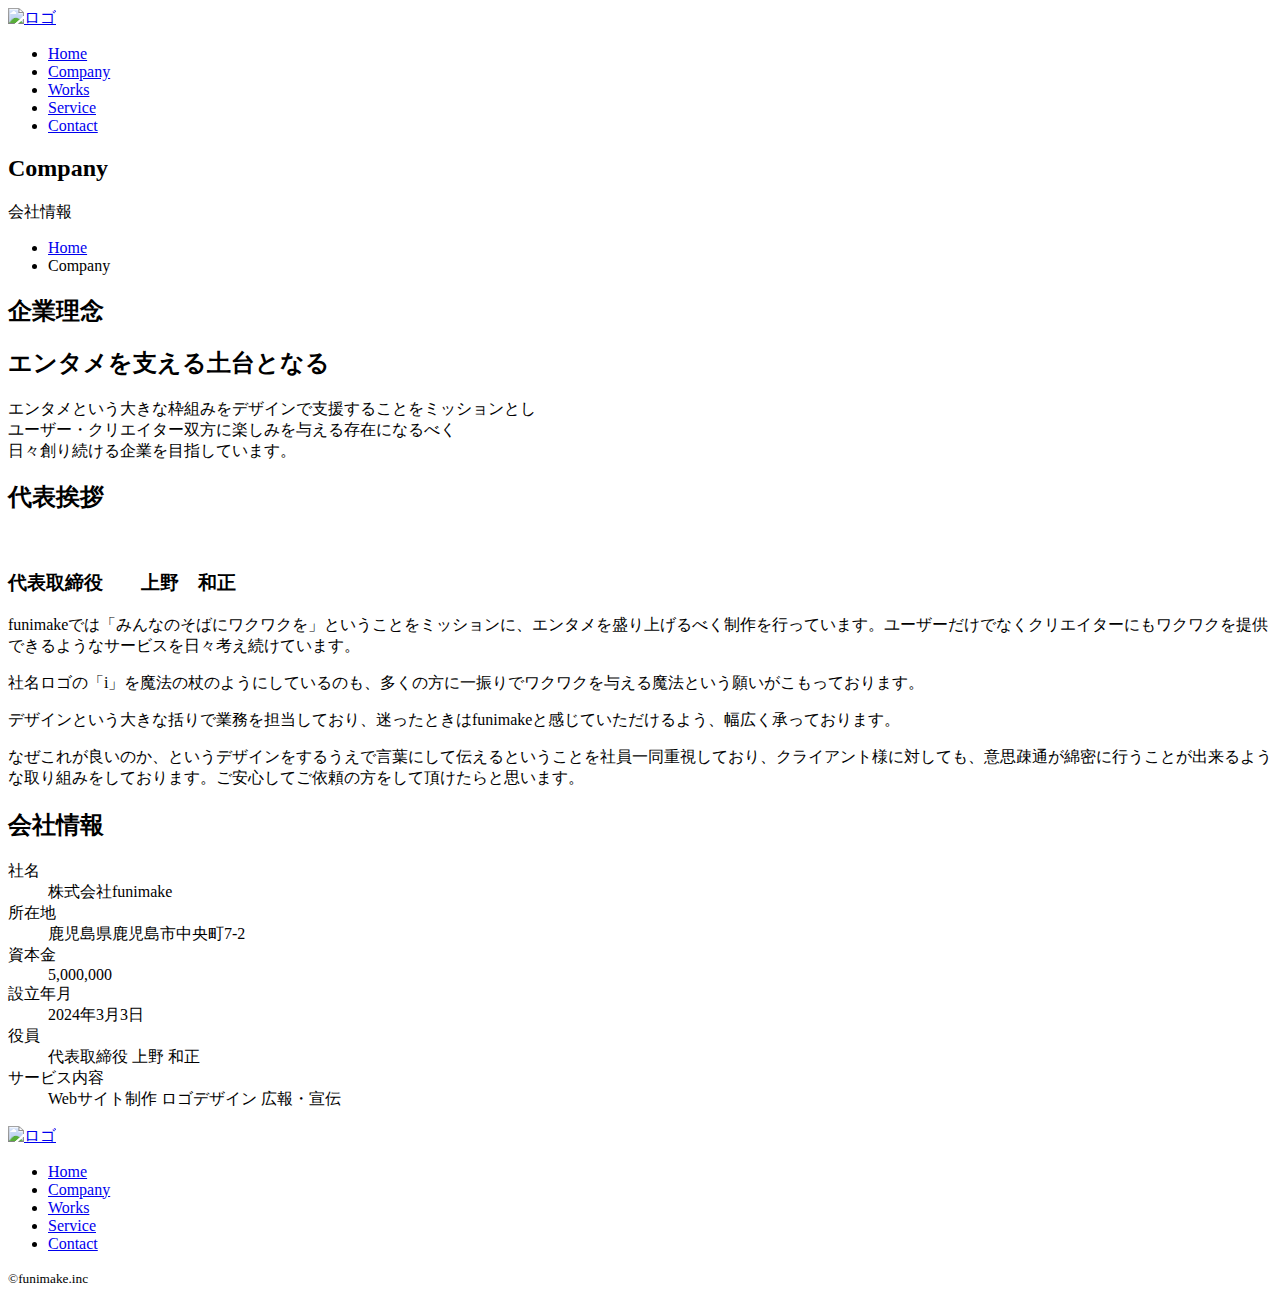
==== company.html @ 10380bd2 "Create company.html" ====
<!DOCTYPE html>
<html lang="ja">
<head>
    <meta charset="UTF-8">
    <meta name="viewport" content="width=device-width, initial-scale=1.0">
    <title>会社情報-株式会社funimake</title>
    <link rel="icon" href="images/favicon.ico">
    <link rel="stylesheet" href="reset.css">
    <link rel="stylesheet" href="style.css">
    <script src="jquery-3.6.0.min.js"></script>
    <script src="animation.js"></script>
</head>
<body id="companyinfo">
    <header>
        <a href="index.html"><img src="images/logobl.png" alt="ロゴ"></a>
        <nav>
            <ul>
                <li><a href="index.html">Home</a></li>
                <li><a href="company.html" class="underline">Company</a></li>
                <li><a href="works.html">Works</a></li>
                <li><a href="service.html">Service</a></li>
                <li><a href="contact.html">Contact</a></li>
            </ul>
        </nav>
    </header>

    <div id="title">
        <h2>Company</h2>
        <p>会社情報</p>
    </div>

    <nav class="breadcrumb">
        <ul>
          <li><a href="index.html">Home</a></li>
          <li>Company</li>
        </ul>
    </nav>

    <main>
       <section id="goal" class="fadeup">
         <div class="goal1">
            <h2 id="rinen">企業理念</h2>
            <h2 class="midasi">エンタメを支える土台となる</h2>
            <p>エンタメという大きな枠組みをデザインで支援することをミッションとし<br>
                ユーザー・クリエイター双方に楽しみを与える存在になるべく<br>
                日々創り続ける企業を目指しています。</p>
         </div>
       </section>

       <section id="daihyou" class="fadeUpTrigger">
        <div id="greet">
            <h2 id="aisatu">代表挨拶</h2>
            <div id="parent">
            <div class="box"><img src="" alt=""></div>
            <div class="text">
                <h3>代表取締役　　上野　和正</h3>
                <p class="kuhaku">funimakeでは「みんなのそばにワクワクを」ということをミッションに、エンタメを盛り上げるべく制作を行っています。ユーザーだけでなくクリエイターにもワクワクを提供できるようなサービスを日々考え続けています。</p>

                    <p class="kuhaku">社名ロゴの「i」を魔法の杖のようにしているのも、多くの方に一振りでワクワクを与える魔法という願いがこもっております。</p>
                    
                    <p  class="kuhaku">デザインという大きな括りで業務を担当しており、迷ったときはfunimakeと感じていただけるよう、幅広く承っております。</p>
                    
                    <p  class="kuhaku">なぜこれが良いのか、というデザインをするうえで言葉にして伝えるということを社員一同重視しており、クライアント様に対しても、意思疎通が綿密に行うことが出来るような取り組みをしております。ご安心してご依頼の方をして頂けたらと思います。
                </p>
            </div><!--text-->
         </div><!--box-->
        </div><!--parent-->
       </section>

       <section id="detail" class="fadeUpTrigger">
            <div id="detail">
                <h2>会社情報</h2>
                <dl id="table">
                    <dt>社名</dt>
                    <dd>株式会社funimake</dd>

                    <dt>所在地</dt>
                    <dd>鹿児島県鹿児島市中央町7-2</dd>

                    <dt>資本金</dt>
                    <dd>5,000,000</dd>

                    <dt>設立年月</dt>
                    <dd>2024年3月3日</dd>

                    <dt>役員</dt>
                    <dd>代表取締役   上野  和正</dd>

                    <dt>サービス内容</dt>
                    <dd>Webサイト制作   ロゴデザイン   広報・宣伝</dd>

                </dl>
            </div>
       </section>

    </main>

    <footer>
        <div  class="bottom">
            <a href="index.html" class="logow"><img src="images/logowhite.png" alt="ロゴ"></a>
            <nav>
                <ul>
                    <li><a href="index.html">Home</a></li>
                    <li><a href="company.html">Company</a></li>
                    <li><a href="works.html">Works</a></li>
                    <li><a href="service.html">Service</a></li>
                    <li><a href="contact.html">Contact</a></li>
                </ul>
            </nav>
        </div>
        <p><small>&copy;funimake.inc</small></p>
    </footer>

</body>
</html>
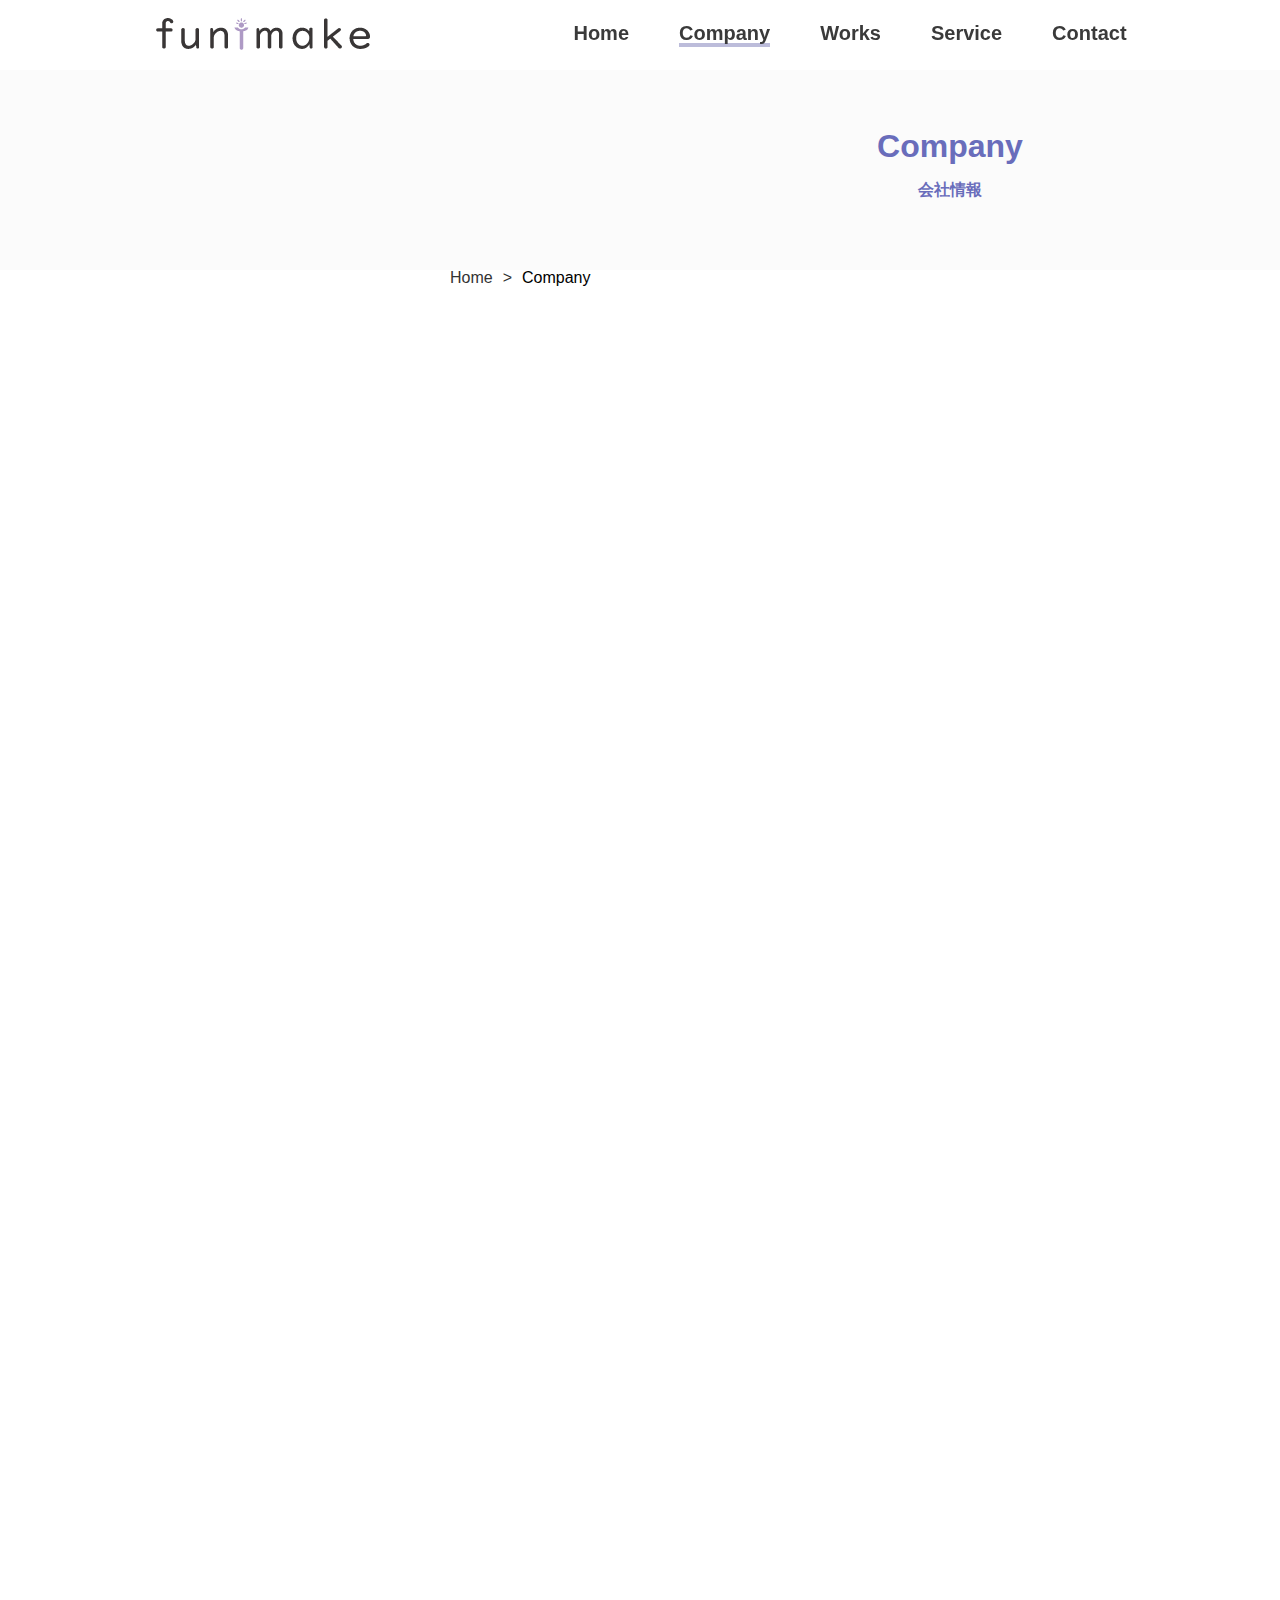
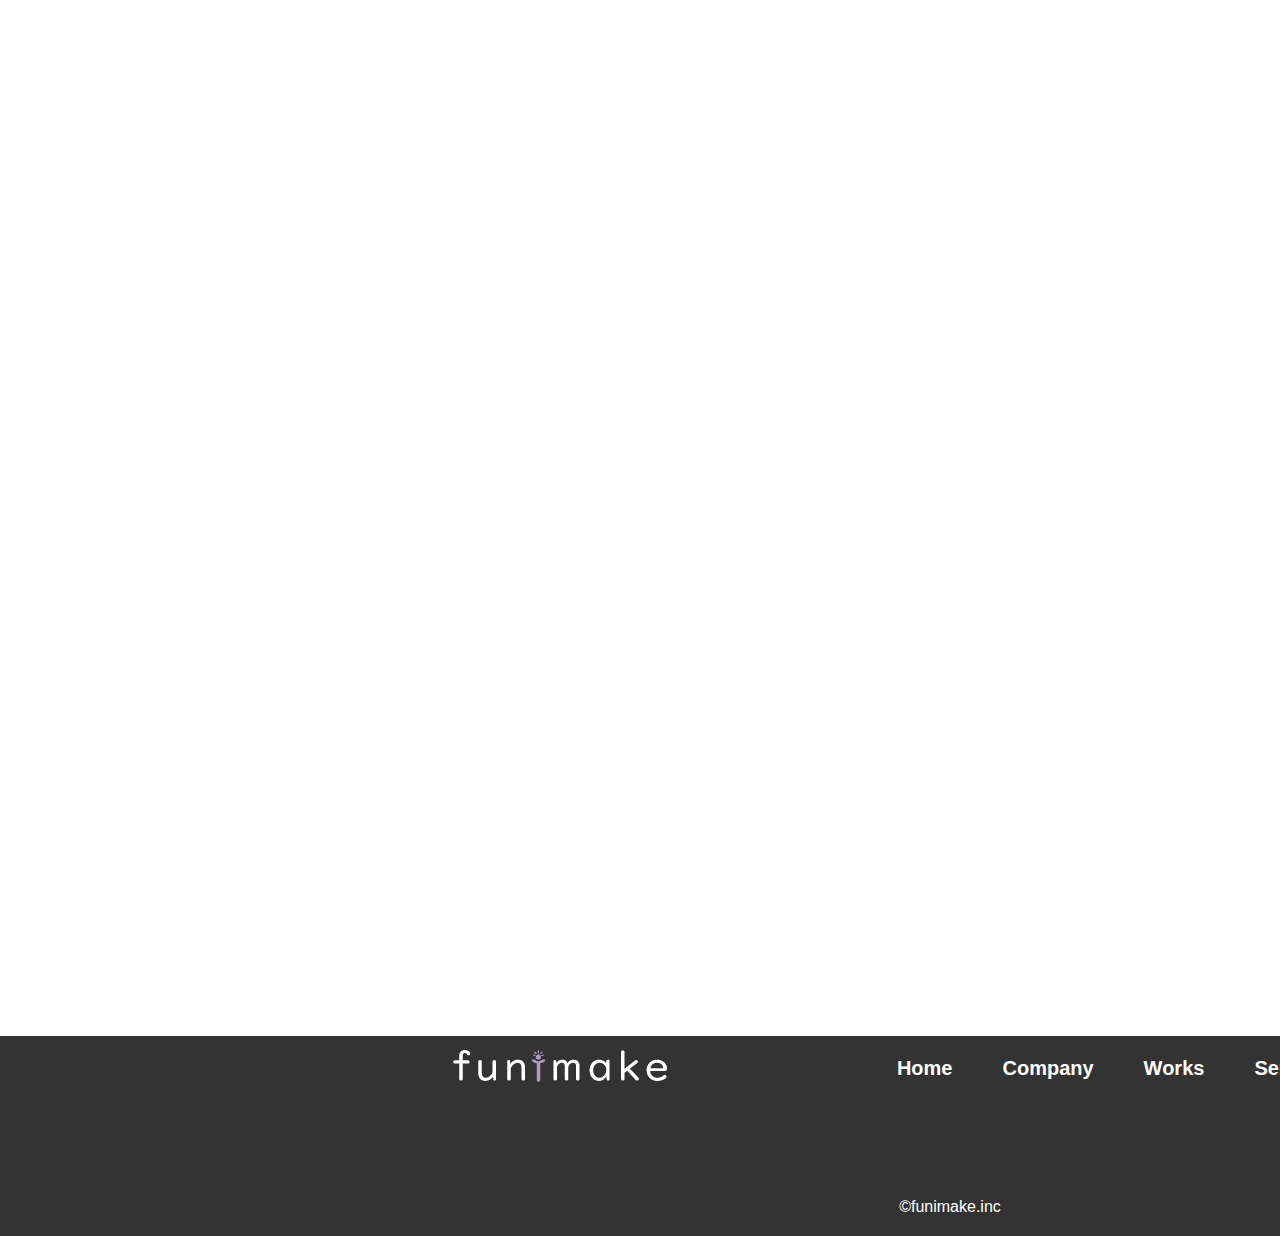
==== commit a57cd84c: "Update company.html" ====
--- a/company.html
+++ b/company.html
@@ -4,7 +4,7 @@
     <meta charset="UTF-8">
     <meta name="viewport" content="width=device-width, initial-scale=1.0">
     <title>会社情報-株式会社funimake</title>
-    <link rel="icon" href="images/favicon.ico">
+    <link rel="icon" href="images/favicon.ico" type="image/x-icon"/>
     <link rel="stylesheet" href="reset.css">
     <link rel="stylesheet" href="style.css">
     <script src="jquery-3.6.0.min.js"></script>
--- a/style.css
+++ b/style.css
@@ -0,0 +1,914 @@
+@charset "utf-8";
+
+
+body {
+    margin: 0 auto 0 auto;
+    font-family: "Helvetica Neue",
+    Arial,
+    "Hiragino Kaku Gothic ProN",
+    "Hiragino Sans",
+    Meiryo,
+    sans-serif;
+    min-width: 1900px;
+}
+#title {
+    padding-top: 70px;
+}
+.underline {
+    border-bottom: solid 4px #bcbcda;
+}
+
+/*ヘッダー－－－－－－－－－－－－－－－－－－－－－－－－－－－－－－－－－－－－－－*/
+header {
+    position: fixed;
+    background-color: rgba(255, 255, 255, 0.9);
+    width: 100%;
+    height: 70px;
+    text-align: center;
+    display: flex;
+    justify-content: center;
+    align-items: center;
+    overflow: hidden;
+    z-index: 9999;
+}
+header img {
+    padding-right: 150px;
+}
+header a {
+    float: left;
+    margin-left: 50px;
+}
+
+header nav ul {
+   display: flex;
+}
+header nav ul li:last-child {
+    margin-right: 50px;
+}
+header nav ul li a{
+    font-size: 15pt;
+    text-decoration: none;
+    font-weight: bold;
+    color: rgb(58,58,58);
+}
+
+header nav ul li a:hover {
+    opacity: 0.5;
+}
+/*メインヴィジュアル－－－－－－－－－－－－－－－－－－－－－－－－－－－－－－－－－－－－－－*/
+#mainvisual {
+    margin: 0 auto;
+    width: 1900px;
+    height: 970px;
+    background-color: aliceblue;
+    display: flex;
+    justify-content: center;
+    align-items: center;
+    font-size: 40px;
+    font-family: "RocknRoll One", sans-serif;
+    background-image: url(images/mainvisual.jpeg);
+    background-repeat: no-repeat;
+    background-size: cover;
+}
+#mainvisual h1 {
+    color: #408ddf;
+    letter-spacing: 5px;
+    
+}
+
+.bgextend{
+    animation-name: bgextendAnimeBase;
+    animation-duration: 1s;
+    animation-fill-mode: forwards;
+    position: relative;
+    overflow: hidden;
+    opacity: 0;
+}
+
+@keyframes bgextendAnimeBase {
+    from{
+        opacity: 0;
+    }
+    to{
+        opacity: 1;
+    }
+}
+
+.bgappear{
+    animation-name: bgextendAnimeSecond;
+    animation-duration: 1s;
+    animation-delay: 0.6s;
+    animation-fill-mode: forwards;
+    opacity: 0;
+}
+
+@keyframes bgextendAnimeSecond {
+    0% {
+        opacity: 0;
+    }
+    100% {
+        opacity: 1;
+    }
+}
+.bgappearTrigger {
+    opacity: 0;
+}
+
+.bgLRextend::before {
+    animation-name: bgLRextendAnime;
+    animation-duration: 1s;
+    animation-fill-mode: forwards;
+    content: "";
+    position: absolute;
+    width: 100%;
+    height: 100%;
+    background-color: #696dbb;
+}
+@keyframes bgLRextendAnime{
+    0%{
+        transform-origin: left;
+        transform: scaleX(0);
+    }
+    50%{
+        transform-origin: left;
+        transform: scaleX(1);
+    }
+    50.001%{
+        transform-origin: right;
+    }
+    100%{
+        transform-origin: right;
+        transform: scaleX(0);
+    }
+}
+.bgappearTrigger,
+.bgLRextendTrigger{
+    opacity: 0
+}
+
+
+/*company－－－－－－－－－－－－－－－－－－－－－－－－－－－－－－－－－－－－－－*/
+#company {
+    overflow: hidden;
+}
+
+#company article {
+    width: 1300px;
+    height: 600px;
+    margin: 100px auto 0 auto;
+}
+
+#circle  {
+    float: left;
+    width:500px;
+    height: 500px;
+    border-radius: 50%;
+    background-color: #fbfbfb;  
+    margin-left: 100px;
+}
+#topic {
+    float: right;
+    width: 700px;
+    height: 500px;
+}
+#company h2 {
+    text-align: center;
+    color: #696dbb;
+    font-size: 24pt;
+}
+#company h1 {
+    font-size: 30pt;
+    margin-top: 50px;
+    margin-left: 100px;
+    line-height: 2;
+}
+.markup {
+    text-decoration:underline solid 10px #c9c9ea;
+}
+#company p {
+    margin-top: 50px;
+    font-size: 14pt;
+    line-height: 30px;
+    margin-left: 100px;
+}
+.button {
+    margin-left: 100px;
+    margin-top: 80px;
+    margin-bottom: 40px;
+}
+#company a {
+    font-weight: bold;
+    text-decoration: none;
+    color: #333;
+    border: solid 2px #333;
+    border-radius: 20px;
+    padding: 20px 50px 20px 50px;
+    text-align: center;
+}
+#company a:hover {
+    opacity: 0.5;
+}
+
+/*Works－－－－－－－－－－－－－－－－－－－－－－－－－－－－－－－－－－－－－－*/
+#works  {
+    height: 700px;
+    background-color: #fbfbfb;
+}
+#works article {
+    width: 1300px;
+    height: 650px;
+    margin: 0 auto;
+    overflow: hidden;
+}
+#works h2 {
+    text-align: center;
+    color: #696dbb;
+    font-size: 24pt;
+    margin-top: 100px;
+}
+#circle2  {
+    float: right;
+    width:500px;
+    height: 500px;
+    border-radius: 50%;
+    background-color: #ffffff;  
+    background-image: url(images/phone.png);
+    margin-right: 100px;
+}
+#topic2 {
+    float: left;
+    width: 700px;
+    height: 500px;
+}
+
+#works h1 {
+    font-size: 30pt;
+    margin-top: 50px;
+    margin-left: 100px;
+    line-height: 2;
+}
+#works p {
+    margin-top: 50px;
+    font-size: 14pt;
+    line-height: 30px;
+    margin-left: 100px;
+}
+.button2 {
+    margin-top: 80px;
+    margin-bottom: 40px;
+}
+#works a {
+    font-weight: bold;
+    margin-left: 350px;
+    text-decoration: none;
+    background-color: #ffffff;
+    color: #333;
+    border: solid 2px #333;
+    border-radius: 20px;
+    padding: 20px 50px 20px 50px;
+    text-align: center;
+}
+#works a:hover {
+    opacity: 0.5;
+}
+.figure img {
+    width: 272px;
+    height: 193px;
+}
+.figure a:hover{
+    opacity: 0.5;
+}
+/*service－－－－－－－－－－－－－－－－－－－－－－－－－－－－－－－－－－－－－－*/
+#service article {
+    height: 600px;
+    width: 1200px;
+    margin: 0 auto;
+}
+#service h2 {
+    text-align: center;
+    color: #696dbb;
+    font-size: 24pt;
+    margin-top: 100px;
+    margin-bottom: 50px;
+}
+.kinds {
+    margin-top: 50px;
+}
+.kinds ul {
+    display: flex;
+    justify-content: center;
+}
+.detail {
+    line-height: 2;
+}
+.kinds ul li {
+    width: 300px;
+    margin: 10px 20px;
+    list-style: none;
+    line-height: 1.5;
+}
+.kinds ul li img {
+    margin-left: 100px;
+}
+.bold {
+    text-align: center;
+    margin-top: 20px;
+    margin-bottom: 20px;
+    font-weight: bold;
+}
+.button3 {
+ text-align: center;
+ margin-top: 50px;
+}
+#service a {
+    font-weight: bold;
+    text-decoration: none;
+    color: #333;
+    border: solid 2px #333;
+    border-radius: 20px;
+    padding: 20px 50px 20px 50px;
+    text-align: center;
+}
+#service a:hover {
+    opacity: 0.5;
+}
+
+/*contact－－－－－－－－－－－－－－－－－－－－－－－－－－－－－－－－－－－－－－*/
+
+#contact {
+    height: 400px;
+    border: solid 150px #e0e2fc;
+}
+
+#contact h2 {
+    text-align: center;
+    font-size: 24pt;
+    color: #696dbb;
+    padding-top: 100px;
+}
+#contact p {
+    text-align: center;
+    padding-top: 50px;
+    font-size: 15pt;
+}
+.button4 {
+    text-align: center;
+    margin-top: 70px;
+ }
+ #contact a {
+    font-weight: bold;
+    text-decoration: none;
+    color: #333;
+    border: solid 2px #333;
+    border-radius: 20px;
+    padding: 20px 50px 20px 50px;
+    text-align: center;
+    background-color: #ffffff;
+}
+#contact a:hover {
+    opacity: 0.5;
+}
+
+/*footer－－－－－－－－－－－－－－－－－－－－－－－－－－－－－－－－－－－－－－*/
+footer {
+    background-color: #333;
+    width: 100%;
+    height: 200px;
+
+}
+.bottom {
+    width: 1100px;
+    margin: 0 auto;
+    display: flex;
+    justify-content: space-between;
+    align-items: center;
+}
+.logow {
+    margin-left: 50px;
+}
+.bottom nav ul {
+    display: flex;
+}
+.bottom nav ul li {
+    margin-right: 50px;
+}
+.bottom nav ul li a {
+    font-size: 15pt;
+    font-weight: bold;
+    text-decoration: none;
+    color: #ffffff;
+}
+.bottom nav ul li a:hover {
+    opacity: 0.5;
+}
+footer p {
+    margin-top: 100px;
+    color: #ffffff;
+    text-align: center;
+}
+
+/*company.html-----------------------------------------------------------------------------------------------------------------*/
+#companyinfo #title {
+    background-color: #fbfbfb;
+    height: 200px;
+}
+
+#companyinfo #title h2 {
+    font-size: 24pt;
+    color: #696dbb;
+    padding-top: 60px;
+    text-align: center;
+}
+
+#companyinfo #title p {
+    color: #696dbb;
+    text-align: center;
+    font-weight: bold;
+    margin-top: 20px;
+}
+
+.breadcrumb ul {
+   width: 1000px;
+   margin: 0 auto;
+   display: flex;
+}
+
+.breadcrumb li a::after{
+    content: '>';
+    display: inline-block;
+    padding: 0 10px; /*左右に余白*/
+  }
+ .breadcrumb ul li a {
+    list-style: none;
+    text-decoration: none;
+    color: #333;
+}
+.breadcrumb ul li a:hover {
+    text-decoration: underline;
+    opacity: 0.5;
+}
+
+#goal {
+    margin: 100px auto;
+    width: 1200px;
+    height: 450px;
+}
+.goal1 {
+    padding-top: 30px;
+    text-align: center;
+}
+#rinen{
+    margin-top: 20px;
+    margin-bottom: 60px;
+    font-size: 24pt;
+    text-decoration:underline solid 10px #c9c9ea;
+}
+.midasi {
+    font-size: 20pt;
+    margin-top: 50px;
+    margin-bottom: 25px;
+    letter-spacing: .4rem;
+}
+#goal p {
+    margin-top: 40px;
+    font-size: 15pt;
+    line-height: 2;
+}
+
+
+
+
+#daihyou {
+    margin: 100px auto;
+    width: 1200px;
+    height: 800px;
+}
+#daihyou h2 {
+    text-align: center;
+    font-size: 24pt;
+    margin-bottom: 100px;
+    text-decoration:underline solid 10px #c9c9ea;
+}
+#parent {
+    overflow: hidden;
+}
+.box {
+    float: left;
+    width: 450px;
+    height: 525px;
+    background-color: #c9c9ea;
+    margin-left: 130px;
+    background-image: url(images/450.jpg);
+}
+.text{
+    float: right;
+    width: 450px;
+    height: 525px;
+    margin-right: 130px
+}
+
+.text h3 {
+    font-size: 20pt;
+    margin-bottom: 35px;
+    text-align: center;
+}
+.text p {
+    font-size: 13pt;
+    line-height: 1.3;
+}
+.kuhaku {
+    margin-bottom: 35px;
+}
+
+#detail {
+    width: 1200px;
+    height: 800px;
+    margin: 0 auto;
+}
+#detail h2 {
+    text-align: center;
+    font-size: 24pt;
+    text-decoration:underline solid 10px #c9c9ea;
+}
+
+dl {
+    margin-top: 70px;
+    display: flex;
+    flex-wrap: wrap;
+    line-height: 4;
+    border-top: solid 2.5px #ececec;
+  }
+
+  dl dt {
+    width: 40%;
+    font-size: 15pt;
+    color: #696dbb;
+    border-bottom: solid 2.5px #ececec;
+    text-align: center;
+    font-weight: bold;
+  }
+
+  dl dd {
+    width: 60%;
+    font-size: 15pt;
+    border-bottom: solid 2.5px #ececec;
+   
+  }
+/*works－－－－－－－－－－－－－－－－－－－－－－－－－－－－－－－－－－－－－－*/
+#worksinfo #title {
+    background-color: #fbfbfb;
+    height: 200px;
+}
+
+#worksinfo #title h2 {
+    font-size: 24pt;
+    color: #696dbb;
+    padding-top: 60px;
+    text-align: center;
+}
+
+#worksinfo #title p {
+    color: #696dbb;
+    text-align: center;
+    font-weight: bold;
+    margin-top: 20px;
+}
+
+#webpage {
+    width: 1000px;
+    height: 400px;
+    margin: 100px auto 0 auto;
+}
+.mott {
+    display: flex;
+    align-items: center;
+    margin-left: 20px;
+}
+.mott a {
+    font-size: small;
+    color: #333;
+}
+.mott a:hover {
+    opacity: 0.5;
+}
+#webpage h2 {
+    font-size: 20pt;
+}
+.figure {
+    width: 1000px;
+    height: 250px;
+    display: flex;
+    justify-content: center;
+    margin-top: 50px;
+}
+.centerfig {
+    margin-right: 20px;
+    margin-left: 20px;
+}
+
+#logodesign {
+    width: 1000px;
+    height: 600px;
+    margin: 0 auto 0 auto;
+}
+#logodesign h2 {
+    font-size: 20pt;
+    margin-left: 5px;
+}
+
+.figure2 {
+    margin-top: 50px;
+    width: 1000px;
+    display: flex;
+    justify-content: center;
+}
+.figure3 {
+    width: 1000px;
+    margin-top: 30px;
+    display: flex;
+    justify-content: center;
+}
+
+
+/*service------------------------------------------------------------------------------------------------------*/
+#serviceinfo #title {
+    background-color: #fbfbfb;
+    height: 200px;
+}
+
+#serviceinfo #title h2 {
+    font-size: 24pt;
+    color: #696dbb;
+    padding-top: 60px;
+    text-align: center;
+}
+
+#serviceinfo #title p {
+    color: #696dbb;
+    text-align: center;
+    font-weight: bold;
+    margin-top: 20px;
+}
+#heisha {
+    text-align: center;
+    margin-top: 100px;
+}
+#introduce {
+    width: 1000px;
+    height: 200px;
+    margin: 50px auto;
+    text-align: center;
+}
+#intr {
+    margin-top: 50px;
+    display: flex;
+    justify-content: center;
+    align-items: center;
+}
+
+.buttonweb a {
+    font-size: 20px;
+    font-weight: bold;
+    text-decoration: none;
+    color: #333;
+    border: solid 2px #333;
+    border-radius: 50px;
+    padding: 20px 50px 20px 50px;
+    text-align: center;
+    background-color: #ffffff;
+}
+
+.buttonlogo a {
+    font-size: 20px;
+    font-weight: bold;
+    text-decoration: none;
+    color: #333;
+    border: solid 2px #333;
+    border-radius: 50px;
+    padding: 20px 50px 20px 50px;
+    text-align: center;
+    background-color: #ffffff;
+    margin-right: 50px;
+    margin-left: 50px;
+}
+
+.buttonpromotion a {
+    font-size: 20px;
+    font-weight: bold;
+    text-decoration: none;
+    color: #333;
+    border: solid 2px #333;
+    border-radius: 50px;
+    padding: 20px 50px 20px 50px;
+    text-align: center;
+    background-color: #ffffff;
+}
+
+.buttonweb a:hover , .buttonlogo a:hover,.buttonpromotion a:hover {
+    opacity: 0.5;
+}
+
+#weblp{
+    width: 1200px;
+    height: 650px;
+    margin: 0 auto;
+}
+#weblp h1 {
+    text-align: center;
+    font-size: 24px;
+    color: #696dbb;
+}
+.making {
+    width: 1200px;
+    height: 301px;
+    background-color: #e0e2fc;
+    margin-top: 20px;
+}
+
+.servicedetail {
+    margin: 70px auto 0 auto;
+    width: 1000px;
+    height: 500px;
+    margin-top: 70px;
+    line-height: 1.5;
+    font-size: 16px;
+}
+#logodetail{
+    width: 1200px;
+    height: 650px;
+    margin: 0 auto;
+}
+#logodetail h1 {
+    text-align: center;
+    font-size: 24px;
+    color: #696dbb;
+}
+#senden {
+    width: 1000px;
+    height: 600px;
+    margin: 0 auto;
+    text-align: center;
+}
+#senden h1 {
+    text-align: center;
+    font-size: 24px;
+    color: #696dbb;
+}
+#charalist {
+    margin-top: 30px;
+}
+#charalist ul {
+    display: flex;
+    justify-content: center;
+}
+#charalist ul li img {
+    width: 232px;
+    height: 232px;
+    background-color: #e0e2fc;
+    border-radius: 50%;
+    background-image: url();
+}
+#senden ul li {
+    list-style: none;
+} 
+#senden ul li h2 {
+    margin-top: 10px;
+    font-size: 18px;
+}
+#senden ul li p {
+    margin-top: 10px;
+    font-size: 15px;
+    line-height: 1.5;
+    text-align: left;
+}
+#chara2 {
+    margin-right: 150px;
+    margin-left: 150px;
+}
+#icon ul {
+    width: 1000px;
+    height: 100px;
+    display: flex;
+    justify-content: center;
+}
+.icon1 {
+    width: 50px;
+    height: 50px;
+    background-color: #9797f7;
+    border-radius: 50%;
+    background-image: url(images/yotubeicon.png);
+}
+.icon1:hover{
+    opacity: 0.5;
+}
+.icon2 {
+    margin-right: 340px;
+    margin-left: 340px;
+    background-color: #696dbb;
+}
+/*contact-----------------------------------------------------------------------------------------------------*/
+#contactinfo #title {
+    background-color: #fbfbfb;
+    height: 200px;
+}
+
+#contactinfo #title h2 {
+    font-size: 24pt;
+    color: #696dbb;
+    padding-top: 60px;
+    text-align: center;
+}
+
+#contactinfo #title p {
+    color: #696dbb;
+    text-align: center;
+    font-weight: bold;
+    margin-top: 20px;
+}
+
+form {
+    width: 500px;
+    margin: 100px auto;
+}
+
+.item p {
+    font-size: 15pt;
+    margin-top: 40px;
+    font-weight: bold;
+}
+.down {
+    margin-bottom: 20px;
+}
+.item span {
+    color: #696dbb;
+    font-weight: bold;
+    padding-left: 10px;
+}
+.item input {
+    width: 500px;
+    margin-top: 20px;
+    height: 30px;
+    border: solid 1px #afafaf;
+    background-color: #f0f0f0;
+}
+.item textarea {
+    width: 500px;
+    height: 300px;
+    margin-bottom: 80px;
+    border: solid 1px #afafaf;
+    background-color: #f0f0f0;
+}
+.btn {
+   text-align: center;
+}
+.subbutton {
+    display       : inline-block;
+    width: 200px;
+    height: 60px;
+    border-radius : 20px;          /* 角丸       */
+    text-align    : center;      /* 文字位置   */
+    font-size: 13pt;
+    font-weight: bold;
+    cursor        : pointer;     /* カーソル   */
+    background    : #fff;     /* 背景色     */
+    color         : #333;     /* 文字色     */
+    line-height   : 1em;         /* 1行の高さ  */
+    transition    : .3s;         /* なめらか変化 */
+    border        : 2px solid #333;    /* 枠の指定 */
+  }
+.subbutton:hover {
+    opacity: 0.5;
+  }
+
+
+/*アニメーションーーーーーーーーーーーーーーーーーーーーーーーーーーーーーーーーーーーーーーーーーーーーーーーーーーーーーーーーーーーーーーーーーー*/
+.fadeup {
+    animation-name: fadeUpAnime;
+    animation-duration:0.6s;
+    animation-fill-mode: forwards;
+    opacity: 0;
+}
+
+@keyframes fadeUpAnime {
+    from{
+        opacity: 0;
+        transform: translateY(200px);
+    }
+    to {
+        opacity: 1;
+        transform: translateY(0);
+    }
+}
+.delay-time02 {
+    animation-delay: 0.2s;
+}
+.delay-time04 {
+    animation-delay: 0.4s;
+}
+.delay-time06 {
+    animation-delay: 0.6s
+}
+
+.fadeUpTrigger {
+    opacity: 0;
+}
